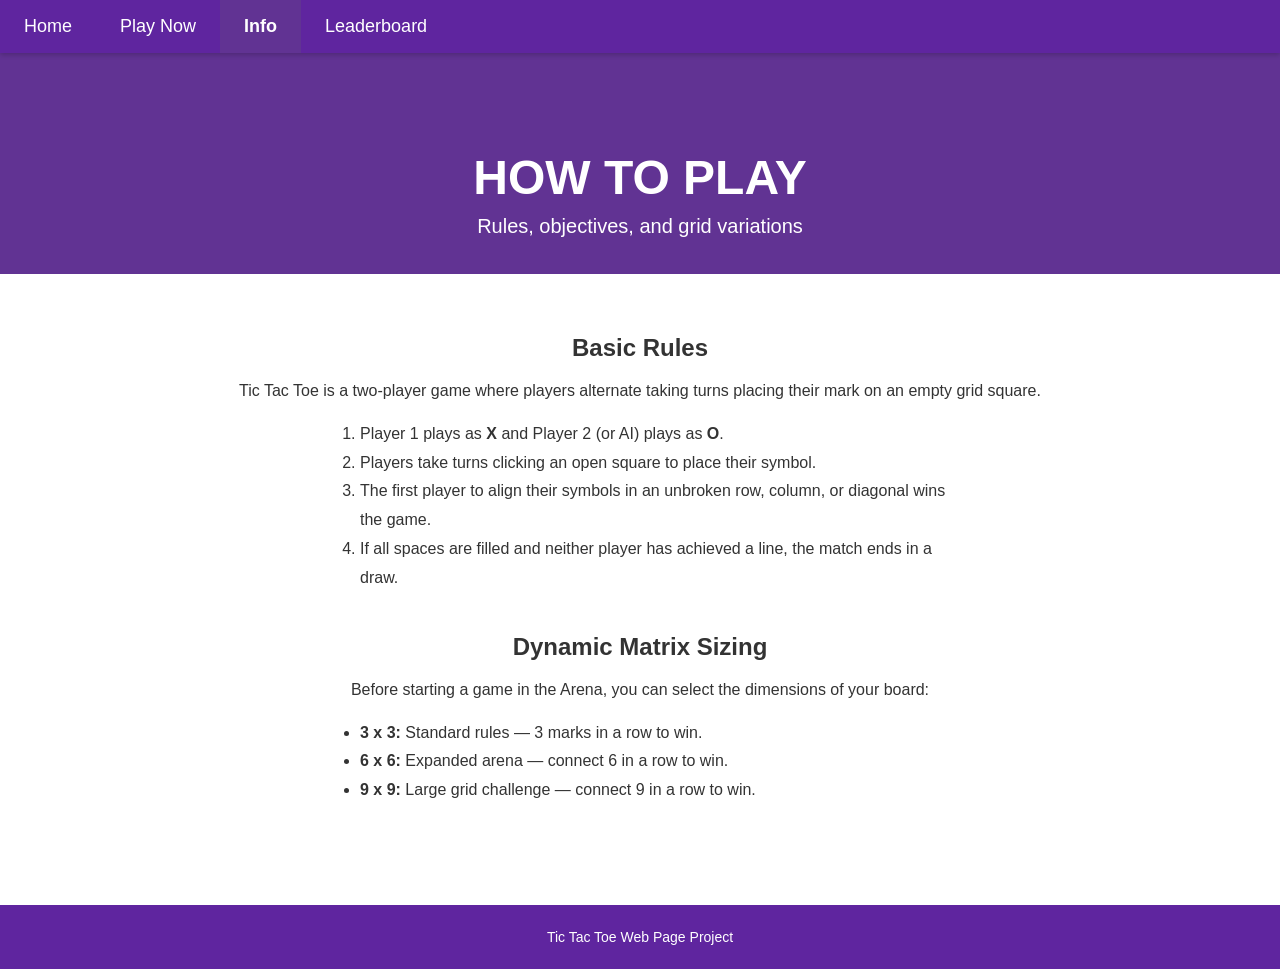
==== info.html @ da277556 "Rename source/info.html to info.html" ====
<!DOCTYPE html>
<html lang="en">
  <head>
    <title>Tic Tac Toe - Instructions</title>
    <meta charset="UTF-8">
    <meta name="viewport" content="width=device-width, initial-scale=1.0">
    <link rel="stylesheet" href="../styles/styles.css">
  </head>
<body>

  <!-- Navigation Bar -->
  <nav>
    <a href="index.html">Home</a>
    <a href="play.html">Play Now</a>
    <a href="info.html" class="active">Info</a>
    <a href="leaderboard.html">Leaderboard</a>
  </nav>

  <!-- Page Header -->
  <header>
    <h1>HOW TO PLAY</h1>
    <p>Rules, objectives, and grid variations</p>
  </header>

  <!-- Main Instructions Content -->
  <main>
    <section>
      <h2>Basic Rules</h2>
      <p>Tic Tac Toe is a two-player game where players alternate taking turns placing their mark on an empty grid square.</p>
      
      <ol style="text-align: left; max-width: 600px; margin: 20px auto; line-height: 1.8;">
        <li>Player 1 plays as <strong>X</strong> and Player 2 (or AI) plays as <strong>O</strong>.</li>
        <li>Players take turns clicking an open square to place their symbol.</li>
        <li>The first player to align their symbols in an unbroken row, column, or diagonal wins the game.</li>
        <li>If all spaces are filled and neither player has achieved a line, the match ends in a draw.</li>
      </ol>
    </section>

    <section style="margin-top: 40px;">
      <h2>Dynamic Matrix Sizing</h2>
      <p>Before starting a game in the Arena, you can select the dimensions of your board:</p>
      <ul style="text-align: left; max-width: 600px; margin: 20px auto; line-height: 1.8;">
        <li><strong>3 x 3:</strong> Standard rules — 3 marks in a row to win.</li>
        <li><strong>6 x 6:</strong> Expanded arena — connect 6 in a row to win.</li>
        <li><strong>9 x 9:</strong> Large grid challenge — connect 9 in a row to win.</li>
      </ul>
    </section>
  </main>

  <!-- Shared Footer -->
  <footer> 
    <p>Tic Tac Toe Web Page Project</p>
  </footer>

</body>
</html>
---- styles/styles.css ----
/* Base Typography and Global Settings */
body {
  font-family: "Lato", sans-serif;
  margin: 0;
  padding: 0;
  background-color: #ffffff;
  color: #333333;
}

/* Navigation Bar */
nav {
  position: fixed;
  top: 0;
  width: 100%;
  background-color: #5f259f; /* SFA Purple (Brand/Digital) */
  display: flex;
  box-shadow: 0 2px 5px rgba(0, 0, 0, 0.2);
  z-index: 10;
}

nav a {
  padding: 16px 24px;
  color: #ffffff;
  text-decoration: none;
  font-size: 18px;
}

nav a:hover,
nav a.active {
  background-color: #613393; /* SFA Purple (Athletics) */
  font-weight: bold;
}

/* Page Header */
header {
  background-color: #613393;
  color: #ffffff;
  text-align: center;
  padding: 100px 16px 36px 16px;
  margin-top: 50px;
}

header h1 {
  font-size: 48px;
  margin: 0 0 10px 0;
}

header p {
  font-size: 20px;
  margin: 0;
}

/* Main Content Area */
main {
  padding: 40px 16px;
  text-align: center;
  max-width: 900px;
  margin: 0 auto;
}

/* Game Status & Options Panel */
.game-controls {
  margin-bottom: 24px;
  display: flex;
  justify-content: center;
  align-items: center;
  gap: 16px;
  flex-wrap: wrap;
}

.game-controls label {
  font-weight: bold;
  color: #5f259f;
  font-size: 18px;
}

.game-controls select,
.game-btn {
  padding: 8px 16px;
  font-size: 16px;
  border-radius: 4px;
  border: 1px solid #5f259f;
}

.game-btn {
  background-color: #5f259f;
  color: #ffffff;
  cursor: pointer;
  font-weight: bold;
  transition: background-color 0.2s ease;
}

.game-btn:hover {
  background-color: #613393;
}

.status-display {
  font-size: 20px;
  font-weight: bold;
  color: #5f259f;
  margin-bottom: 20px;
}

/* CSS Grid Game Board */
.grid-container {
  display: grid;
  grid-template-columns: repeat(var(--grid-size, 3), 1fr);
  gap: 8px;
  width: 100%;
  max-width: 360px;
  margin: 0 auto 32px auto;
  background-color: #5f259f;
  padding: 8px;
  border-radius: 8px;
  box-shadow: 0 4px 10px rgba(0, 0, 0, 0.15);
}

/* Grid Cell / Box Model */
.cell {
  background-color: #ffffff;
  aspect-ratio: 1 / 1;
  display: flex;
  align-items: center;
  justify-content: center;
  font-size: 36px;
  font-weight: bold;
  color: #5f259f;
  cursor: pointer;
  user-select: none;
}

.cell:hover {
  background-color: #f3f0f7;
}

/* Footer */
footer {
  background-color: #5f259f;
  color: #ffffff;
  text-align: center;
  padding: 24px 16px;
  margin-top: 40px;
}

footer p {
  margin: 0;
  font-size: 14px;
}

/* Landing Page Play Button */
.play-btn {
  display: inline-block;
  background-color: #ffffff;
  color: #5f259f;
  padding: 14px 28px;
  font-size: 18px;
  font-weight: bold;
  text-decoration: none;
  border-radius: 4px;
  margin-top: 20px;
  transition: background-color 0.2s ease;
}

.play-btn:hover {
  background-color: #eeeeee;
}
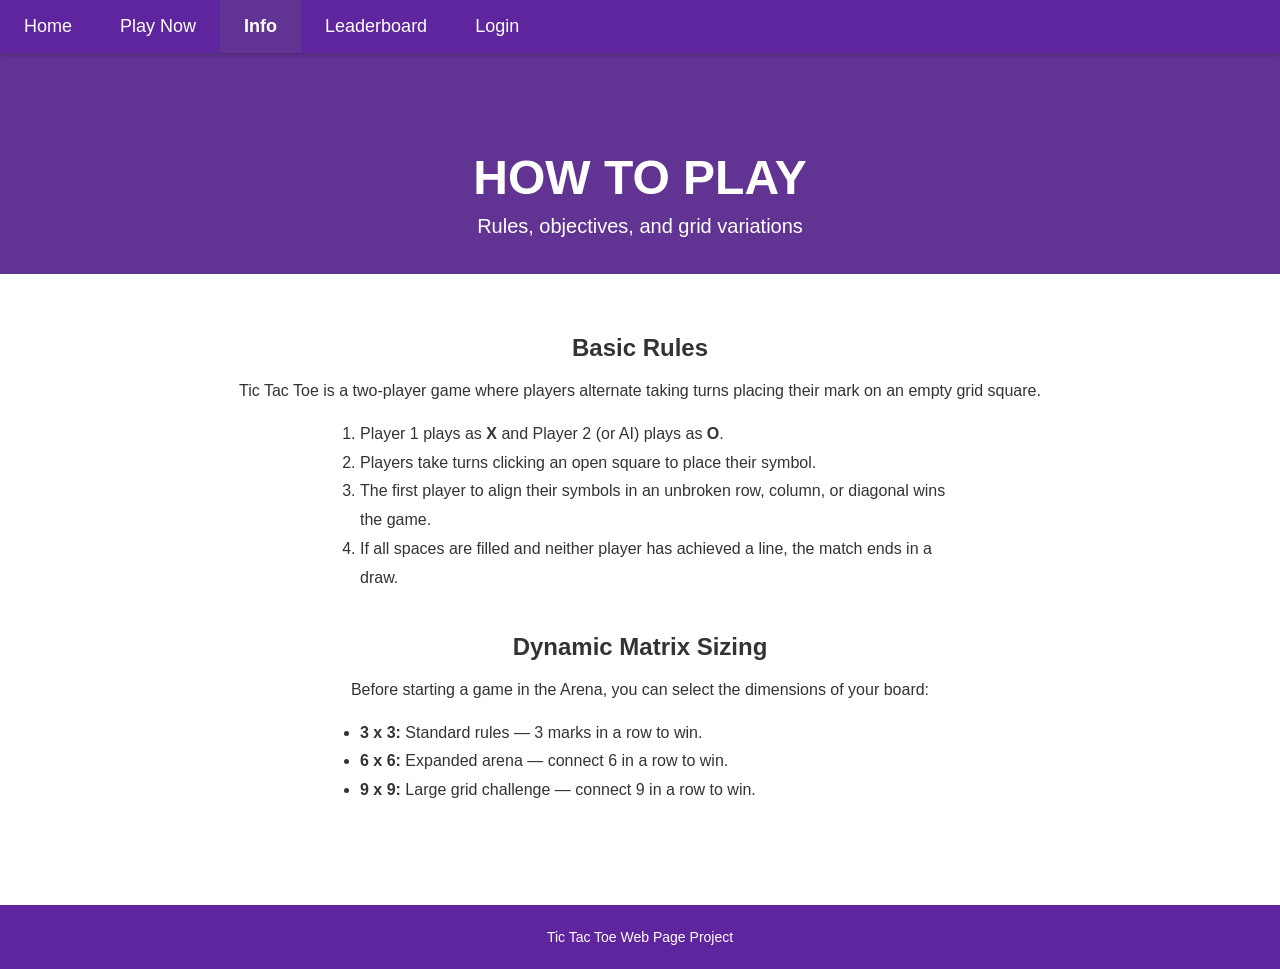
==== commit 4ea2b9bb: "Updated login in header" ====
--- a/info.html
+++ b/info.html
@@ -4,7 +4,7 @@
     <title>Tic Tac Toe - Instructions</title>
     <meta charset="UTF-8">
     <meta name="viewport" content="width=device-width, initial-scale=1.0">
-    <link rel="stylesheet" href="../styles/styles.css">
+    <link rel="stylesheet" href="styles/styles.css">
   </head>
 <body>
 
@@ -14,6 +14,7 @@
     <a href="play.html">Play Now</a>
     <a href="info.html" class="active">Info</a>
     <a href="leaderboard.html">Leaderboard</a>
+    <a href="login.html">Login</a>
   </nav>
 
   <!-- Page Header -->
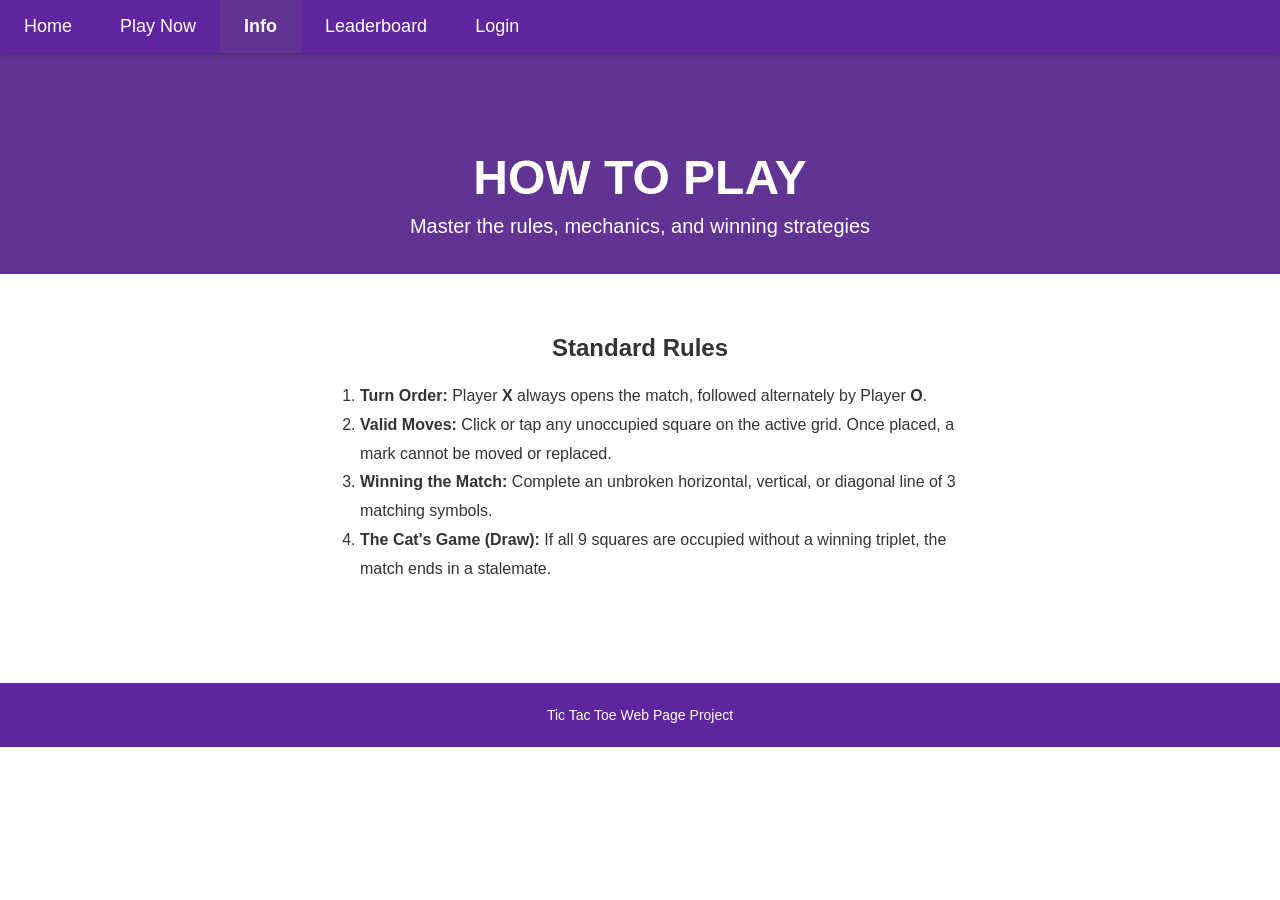
==== commit b48e4b0f: "Updated HTML content" ====
--- a/info.html
+++ b/info.html
@@ -20,31 +20,19 @@
   <!-- Page Header -->
   <header>
     <h1>HOW TO PLAY</h1>
-    <p>Rules, objectives, and grid variations</p>
+    <p>Master the rules, mechanics, and winning strategies</p>
   </header>
 
   <!-- Main Instructions Content -->
   <main>
     <section>
-      <h2>Basic Rules</h2>
-      <p>Tic Tac Toe is a two-player game where players alternate taking turns placing their mark on an empty grid square.</p>
-      
+      <h2>Standard Rules</h2>
       <ol style="text-align: left; max-width: 600px; margin: 20px auto; line-height: 1.8;">
-        <li>Player 1 plays as <strong>X</strong> and Player 2 (or AI) plays as <strong>O</strong>.</li>
-        <li>Players take turns clicking an open square to place their symbol.</li>
-        <li>The first player to align their symbols in an unbroken row, column, or diagonal wins the game.</li>
-        <li>If all spaces are filled and neither player has achieved a line, the match ends in a draw.</li>
+        <li><strong>Turn Order:</strong> Player <strong>X</strong> always opens the match, followed alternately by Player <strong>O</strong>.</li>
+        <li><strong>Valid Moves:</strong> Click or tap any unoccupied square on the active grid. Once placed, a mark cannot be moved or replaced.</li>
+        <li><strong>Winning the Match:</strong> Complete an unbroken horizontal, vertical, or diagonal line of 3 matching symbols.</li>
+        <li><strong>The Cat's Game (Draw):</strong> If all 9 squares are occupied without a winning triplet, the match ends in a stalemate.</li>
       </ol>
-    </section>
-
-    <section style="margin-top: 40px;">
-      <h2>Dynamic Matrix Sizing</h2>
-      <p>Before starting a game in the Arena, you can select the dimensions of your board:</p>
-      <ul style="text-align: left; max-width: 600px; margin: 20px auto; line-height: 1.8;">
-        <li><strong>3 x 3:</strong> Standard rules — 3 marks in a row to win.</li>
-        <li><strong>6 x 6:</strong> Expanded arena — connect 6 in a row to win.</li>
-        <li><strong>9 x 9:</strong> Large grid challenge — connect 9 in a row to win.</li>
-      </ul>
     </section>
   </main>
 
